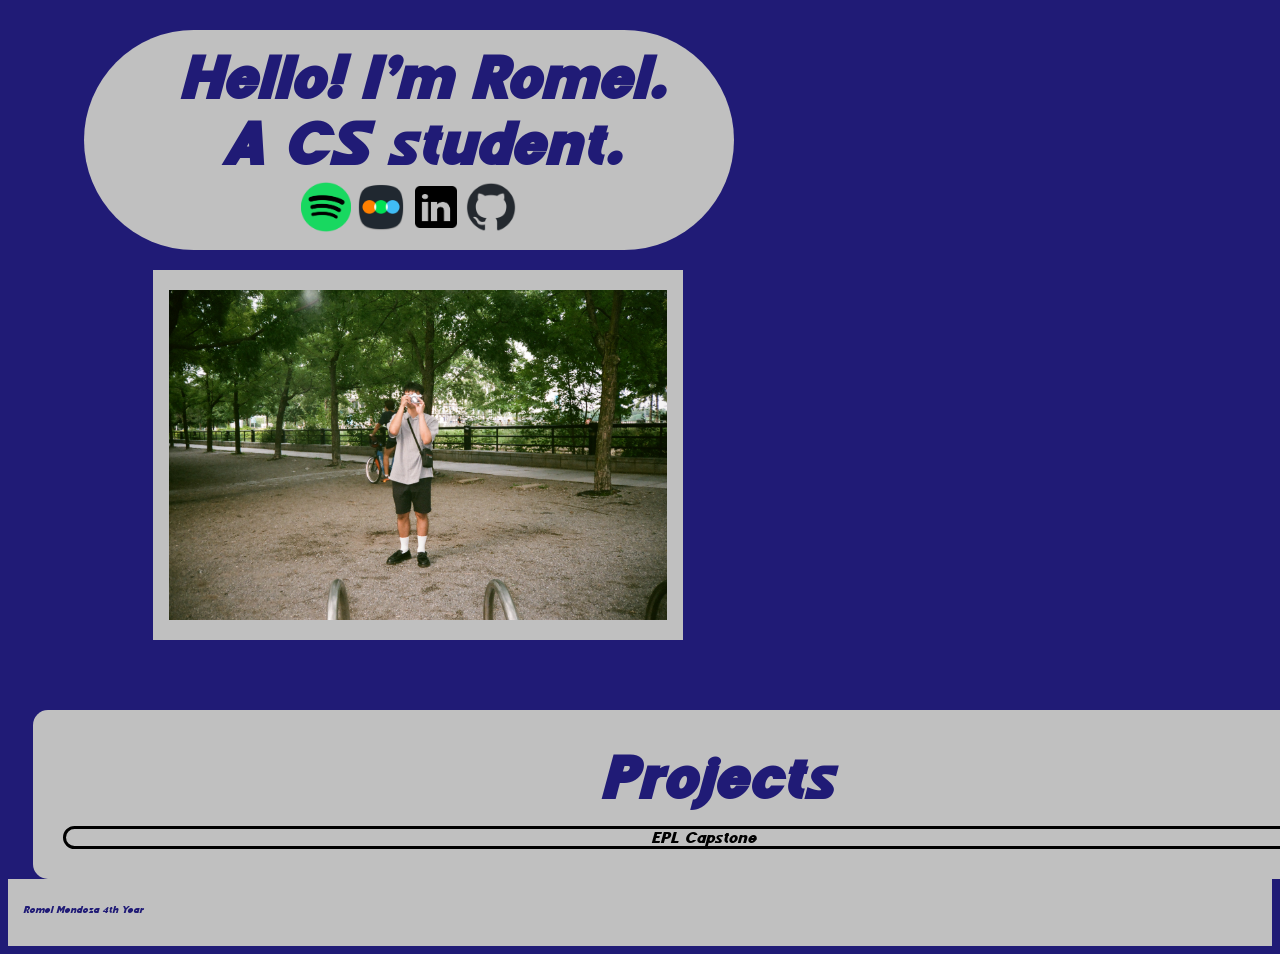
==== index.html @ 01d46e8c "Attempt" ====
<!DOCTYPE html>
  <html lang="en">
  <head>
    <title>Romels Website</title>
    <link rel="stylesheet" href="styles.css">
    <link rel="shortcut icon" href="Digivice.ico" type="image/x-icon">
  </head>
  <body>
    <script src="script.js" type="text/javascript"></script>
    <div id="bean">
      <h1>
        Hello! I'm Romel. 
        <br />
        A CS student.
        <br />
      </h1>
      <div id="links">
        <a style="text-decoration:none" href="https://open.spotify.com/user/solidmap132?si=a95562e9239c464f">
          <img id="spotify" title="spotify" src="spotifyicon.png" width="50px" height="50px" alt="The spotify icon">
        </a>
        <a style="text-decoration:none" href="https://boxd.it/2A4ab">
          <img id="letterboxd" title="letterboxd" src="letterboxdicon.png" width="50px" height="50px" alt="The letterboxd icon">
        </a>
        <a style="text-decoration:none" href="www.linkedin.com/in/romel-mendoza-0331072aa">
          <img id="linkedin" title="linkedin" src="linkedinicon.png" width="50px" height="50px" alt="The linkedin icon">
        </a>
        <a style="text-decoration:none" href="https://github.com/ormle">
          <img id="github" title="github" src="github-mark.png" width="50px" height="50px" alt="The github icon">
        </a>
      </div>
    </div> 
    <div id="frame">
      <img id="Romel" src="12.JPG" width=500px height=330px alt="A Picture of Romel" title="Romel">
    </div>
    <div class="accordion">
      <h1>Projects</h1>
      <div class="container">EPL Capstone
        <div class="content">Created a game for Stanley A Milner Library interactive wall.</div>
      </div>
    </div>
    <footer>
    <p id="footertext">Romel Mendoza 4th Year<p>
  </footer>
  </body>
</html>
---- styles.css ----
/*Fenord Font*/

@font-face {
  font-family: 'FenordItalic';
  src: local("fenord-italic"),
       url(fenord-italic.ttf);
  font-weight: normal;
  font-style: normal;
}

body {
    background-color: rgb(32, 27, 118);
    font-family: "FenordItalic";
    max-width: 100%;
    overflow-x: hidden;
}
h1 {
  font-size: 60px;
  color: rgb(32, 27, 118);
  padding: 15px 0px 5px 25px;
  margin: 0px;
}
div#bean {
  display: flex;
  flex-direction: column;
  width: 650px;
  height: 220px;
  background-color: silver;
  text-align: center;
  border-radius: 250px;
  margin: 30px 100px 20px 6%;
}

div#projectframe{
  display: flex;
  width: 1350px;
  height: 600px;
  flex-direction: column;
  align-items: center;
  background-color: silver;
  border-radius: 75px;
  margin: 20px 35px;
}

div#frame {
  display: flex;
  width: 530px;
  height: 370px;
  background-color: silver;
  justify-content: center;
  margin: 15px 0px 70px 145px;
}
img#Romel {
  padding: 20px 20px;
} 

/*Accordion settings
  Followed https://www.freecodecamp.org/news/build-an-accordion-menu-using-html-css-and-javascript/
  To make this
*/
.accordion {
  width: 1300px;
  margin: 0px 25px;
  background-color: silver;
  border-radius: 15px;
  padding: 20px 20px;
  text-align: center;
}

.accordion .container {
  position: relative;
  margin: 10px;
  border-radius: 15px;
  border: 0.2rem solid;
}

.accordion .label {
  position: relative;
  padding: 30px 60px;
  font-size: 25px;
  color: silver;
  cursor: pointer;
  text-align: start;
  border-radius: 10px;
  background-color: rgb(32, 27, 118);
}
/*Positions the plus sign 5px from the right*/
.accordion .label::before {
  content: '+';
  color: silver;
  position: absolute;
  top: 50%;
  right: 40px;
  font-size: 50px;
  transform: translateY(-50%);
}

.accordion .content {
  position: relative;
  height: 0;
  font-size: 20px;
  text-align: start;
  width: auto;
  overflow: hidden;
  transition: 0.1s;
  color: rgb(32, 27, 118);
  padding: 0px 60px;
}

.accordion .container.active .content {
  height: 100%;
  width: auto;
  background-color: silver;
  padding: 30px 60px;
  border-radius: 0px 0px 15px 15px;
  text-align: start;
}

.accordion .container.active .label::before {
  content: '-';
  font-size: 50px;
}

/*Footer*/
footer {
  align-content: end;
  justify-content: flex-end;
  background-color: silver;
}
#footertext {
  font-size: 10px;
  text-align: left;
  padding: 15px;
  color: rgb(32, 27, 118);
}
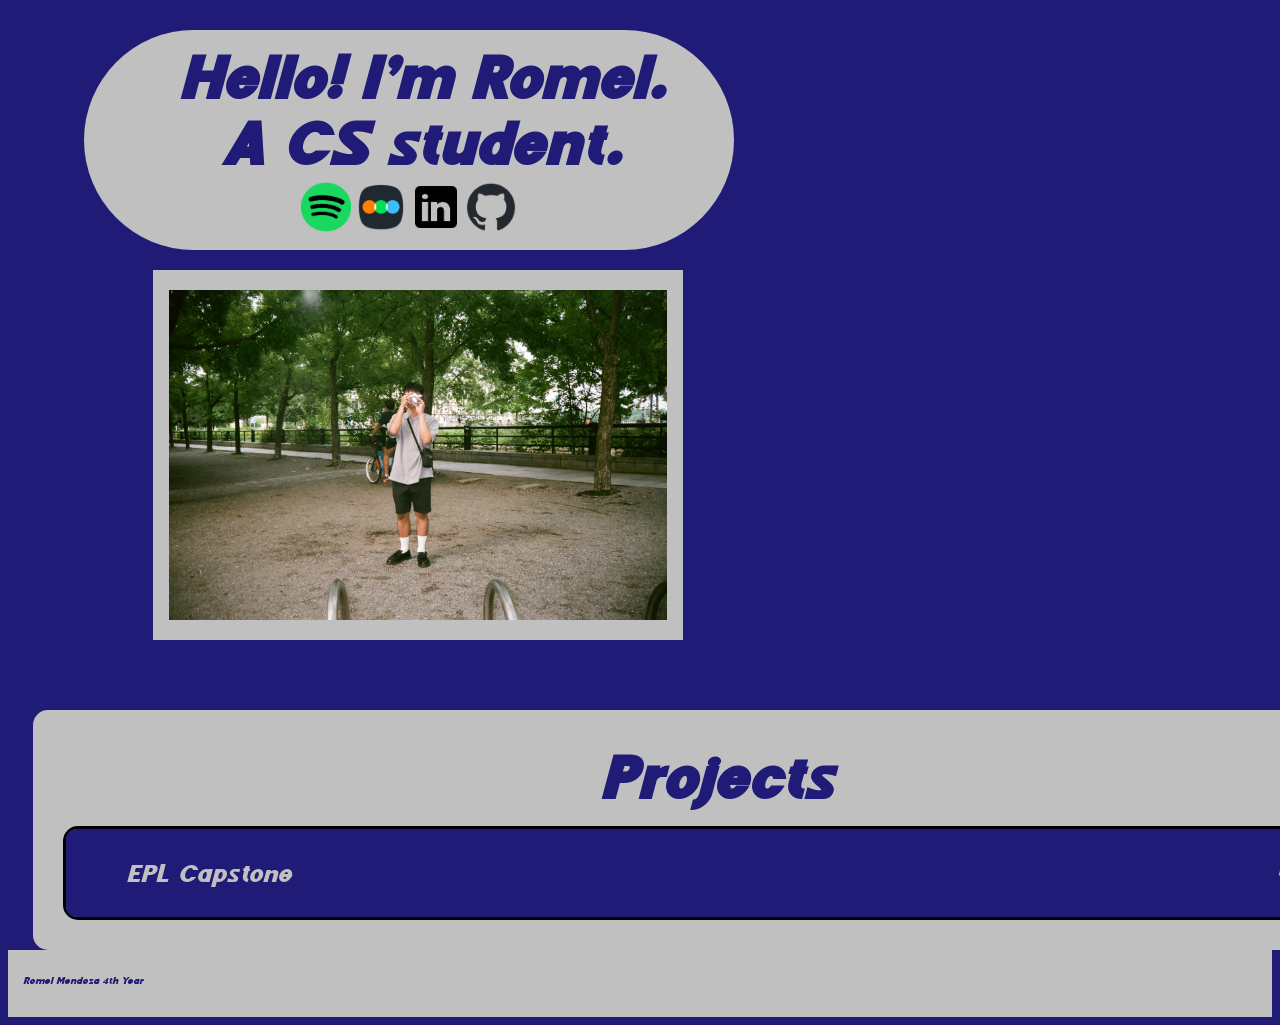
==== commit f6af419e: "revert" ====
--- a/index.html
+++ b/index.html
@@ -34,7 +34,8 @@
     </div>
     <div class="accordion">
       <h1>Projects</h1>
-      <div class="container">EPL Capstone
+      <div class="container">
+        <div class="label">EPL Capstone</div>
         <div class="content">Created a game for Stanley A Milner Library interactive wall.</div>
       </div>
     </div>
--- a/styles.css
+++ b/styles.css
@@ -118,7 +118,7 @@
 
 .accordion .container.active .label::before {
   content: '-';
-  font-size: 50px;
+  font-size: 40px;
 }
 
 /*Footer*/
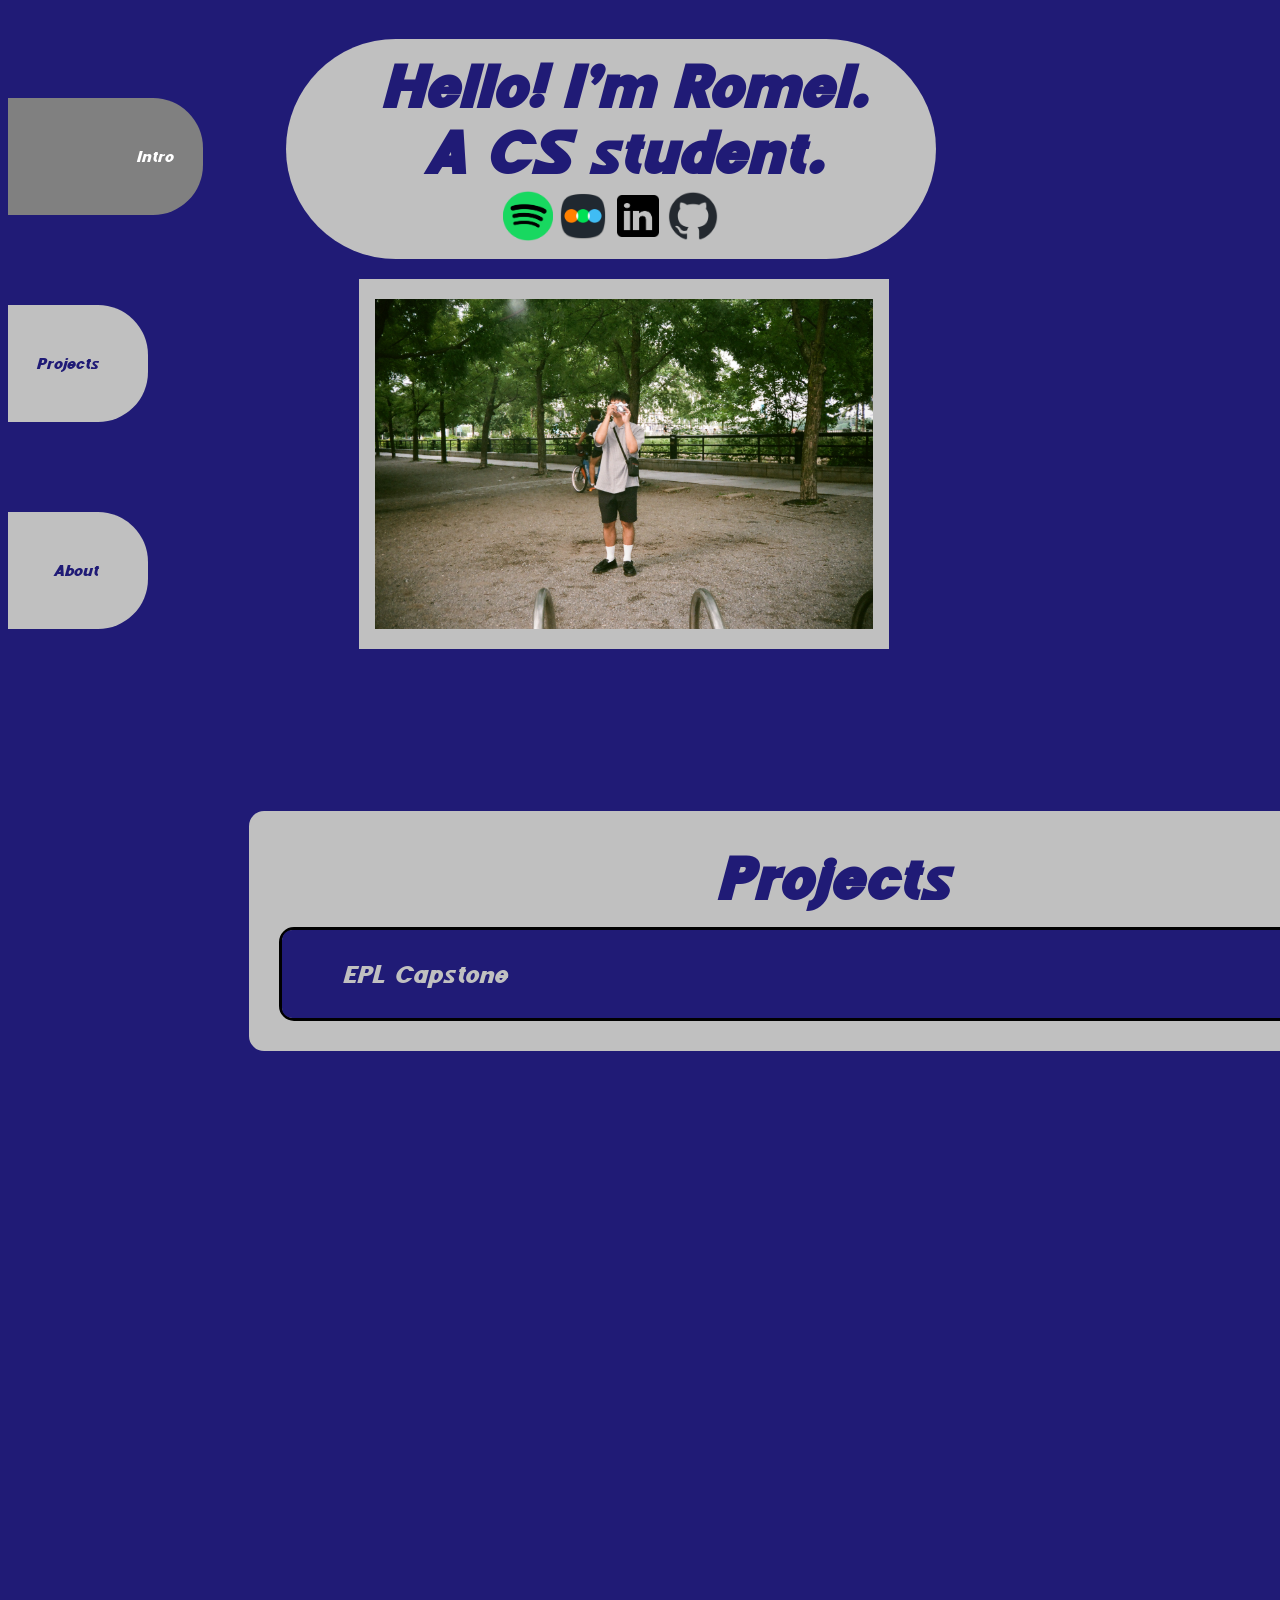
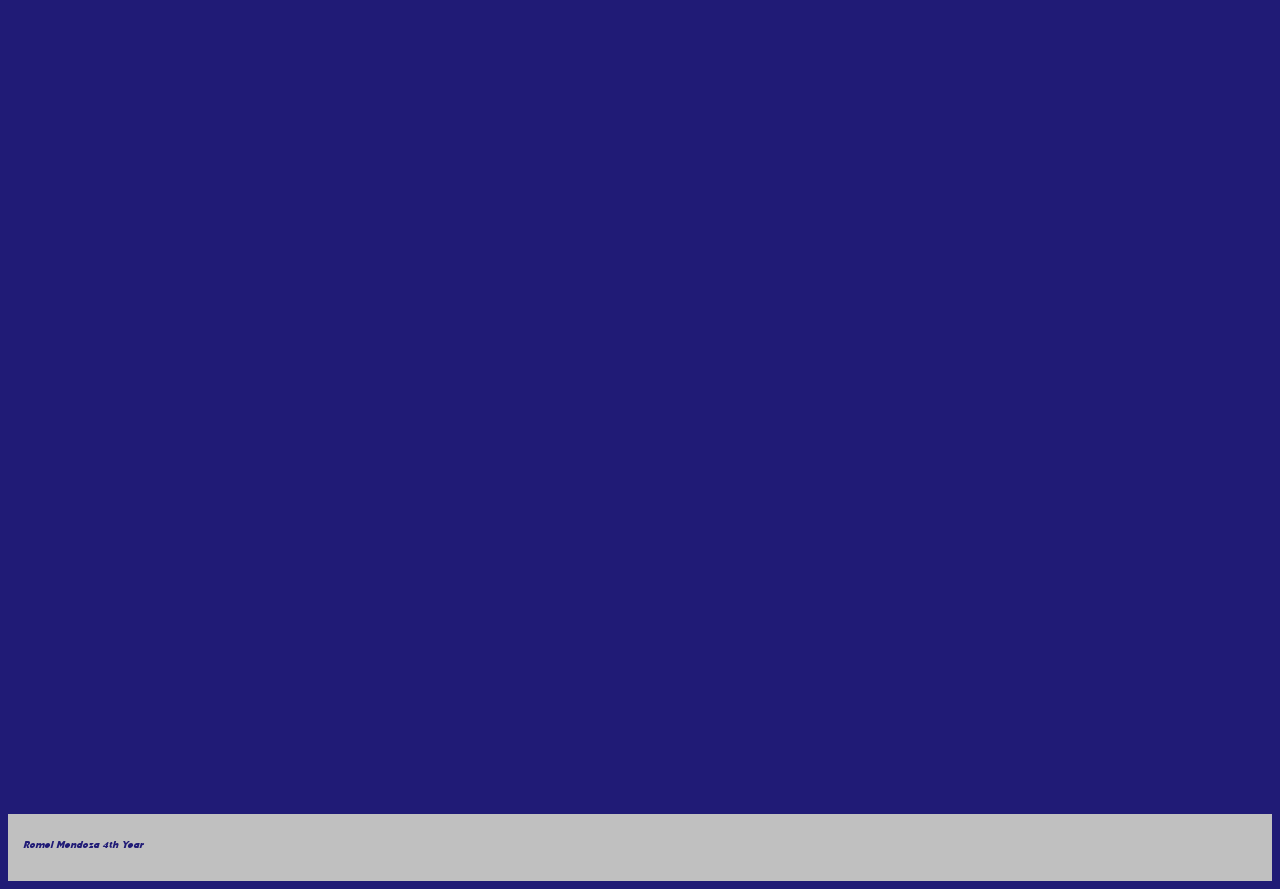
==== commit 4fde9bf1: "Sidebar navigation" ====
--- a/index.html
+++ b/index.html
@@ -7,37 +7,63 @@
   </head>
   <body>
     <script src="script.js" type="text/javascript"></script>
-    <div id="bean">
-      <h1>
-        Hello! I'm Romel. 
-        <br />
-        A CS student.
-        <br />
-      </h1>
-      <div id="links">
-        <a style="text-decoration:none" href="https://open.spotify.com/user/solidmap132?si=a95562e9239c464f">
-          <img id="spotify" title="spotify" src="spotifyicon.png" width="50px" height="50px" alt="The spotify icon">
-        </a>
-        <a style="text-decoration:none" href="https://boxd.it/2A4ab">
-          <img id="letterboxd" title="letterboxd" src="letterboxdicon.png" width="50px" height="50px" alt="The letterboxd icon">
-        </a>
-        <a style="text-decoration:none" href="www.linkedin.com/in/romel-mendoza-0331072aa">
-          <img id="linkedin" title="linkedin" src="linkedinicon.png" width="50px" height="50px" alt="The linkedin icon">
-        </a>
-        <a style="text-decoration:none" href="https://github.com/ormle">
-          <img id="github" title="github" src="github-mark.png" width="50px" height="50px" alt="The github icon">
-        </a>
+    <!-- Sidebar Navigation -->
+    <div class="sidebar">
+      <a class="active" href="#Intro">Intro</a>
+      <a href="#Projects">Projects</a>
+      <a href="#About">About</a>
+    </div>
+    
+    <!--Page Content-->
+    <!-- Intro -->
+    <div class="content" id="Intro">
+      <div id="bean">
+        <h1>
+          Hello! I'm Romel. 
+          <br />
+          A CS student.
+          <br />
+        </h1>
+        <div id="links">
+          <a style="text-decoration:none" href="https://open.spotify.com/user/solidmap132?si=a95562e9239c464f">
+            <img id="spotify" title="spotify" src="spotifyicon.png" width="50px" height="50px" alt="The spotify icon">
+          </a>
+          <a style="text-decoration:none" href="https://boxd.it/2A4ab">
+            <img id="letterboxd" title="letterboxd" src="letterboxdicon.png" width="50px" height="50px" alt="The letterboxd icon">
+          </a>
+          <a style="text-decoration:none" href="www.linkedin.com/in/romel-mendoza-0331072aa">
+            <img id="linkedin" title="linkedin" src="linkedinicon.png" width="50px" height="50px" alt="The linkedin icon">
+          </a>
+          <a style="text-decoration:none" href="https://github.com/ormle">
+            <img id="github" title="github" src="github-mark.png" width="50px" height="50px" alt="The github icon">
+          </a>
+        </div>
+      </div> 
+      <div id="frame">
+        <img id="Romel" src="12.JPG" width=500px height=330px alt="A Picture of Romel" title="Romel">
       </div>
-    </div> 
-    <div id="frame">
-      <img id="Romel" src="12.JPG" width=500px height=330px alt="A Picture of Romel" title="Romel">
     </div>
-    <div class="accordion">
-      <h1>Projects</h1>
-      <div class="container">
-        <div class="label">EPL Capstone</div>
-        <div class="content">Created a game for Stanley A Milner Library interactive wall.</div>
+    <!-- Projects -->
+    <div class="content" id="Projects">
+      <div class="accordion">
+        <h1>Projects</h1>
+        <div class="container">
+          <div class="label">EPL Capstone</div>
+          <div class="content" id="EPL">
+            <p>- As a team we created a game for Stanley A Milner Library interactive wall.
+              <br />
+              - We decided to create a bug catching game
+            </p>
+            <a style="text-decoration: none" href="https://www.epl.ca/digital-exhibits/#wall">
+              <img id="BugSnatch" src="IMG_4026.JPG" width="500px" height="330px" alt="An image of team ladybug in front of a digital wall with the game title Bug Snatch on it">
+            </a>
+          </div>
+        </div>
       </div>
+    </div>
+    <!-- About -->
+    <div class="content" id="About">
+
     </div>
     <footer>
     <p id="footertext">Romel Mendoza 4th Year<p>
--- a/styles.css
+++ b/styles.css
@@ -8,12 +8,61 @@
   font-style: normal;
 }
 
+/*Sidebar Navigation*/
+.sidebar {
+  margin: 0;
+  padding: 0;
+  width: 200px;
+  position: fixed;
+  height: 100%;
+  overflow: auto;
+  overflow-y: hidden;
+}
+
+/*Sidebar links*/
+.sidebar a {
+  display: block;
+  color: rgb(32, 27, 118);
+  padding: 50px 50px 50px;
+  text-decoration: none;
+  border-radius: 50px;
+  background-color: silver;
+  text-align: end;
+/* width: 100px; */
+  margin: 90px 60px 0px -100px;
+}
+
+/*Active/current section*/
+.sidebar a.active {
+  background-color: gray;
+  color: white;
+  width: 200px;
+  text-align: end;
+  padding: 50px 30px;
+  margin: 90px 0px 0px -65px;
+  width: 200px;
+}
+
+/*When mouse over*/
+.sidebar a:hover:not(.active) {
+  background-color: gray;
+  color: white;
+/* width: 100px; */
+}
+
 body {
     background-color: rgb(32, 27, 118);
     font-family: "FenordItalic";
     max-width: 100%;
     overflow-x: hidden;
 }
+
+div.content {
+  margin-left: 200px;
+  padding: 1px 16px;
+  height: 800px;
+}
+
 h1 {
   font-size: 60px;
   color: rgb(32, 27, 118);
@@ -48,7 +97,7 @@
   height: 370px;
   background-color: silver;
   justify-content: center;
-  margin: 15px 0px 70px 145px;
+  margin: 15px 0px 70px 135px;
 }
 img#Romel {
   padding: 20px 20px;
@@ -59,7 +108,7 @@
   To make this
 */
 .accordion {
-  width: 1300px;
+  width: 1100px;
   margin: 0px 25px;
   background-color: silver;
   border-radius: 15px;
@@ -114,11 +163,17 @@
   padding: 30px 60px;
   border-radius: 0px 0px 15px 15px;
   text-align: start;
+  margin: 0px;
 }
 
 .accordion .container.active .label::before {
   content: '-';
   font-size: 40px;
+}
+
+div#EPL {
+  display: flex;
+  flex-direction: row;
 }
 
 /*Footer*/
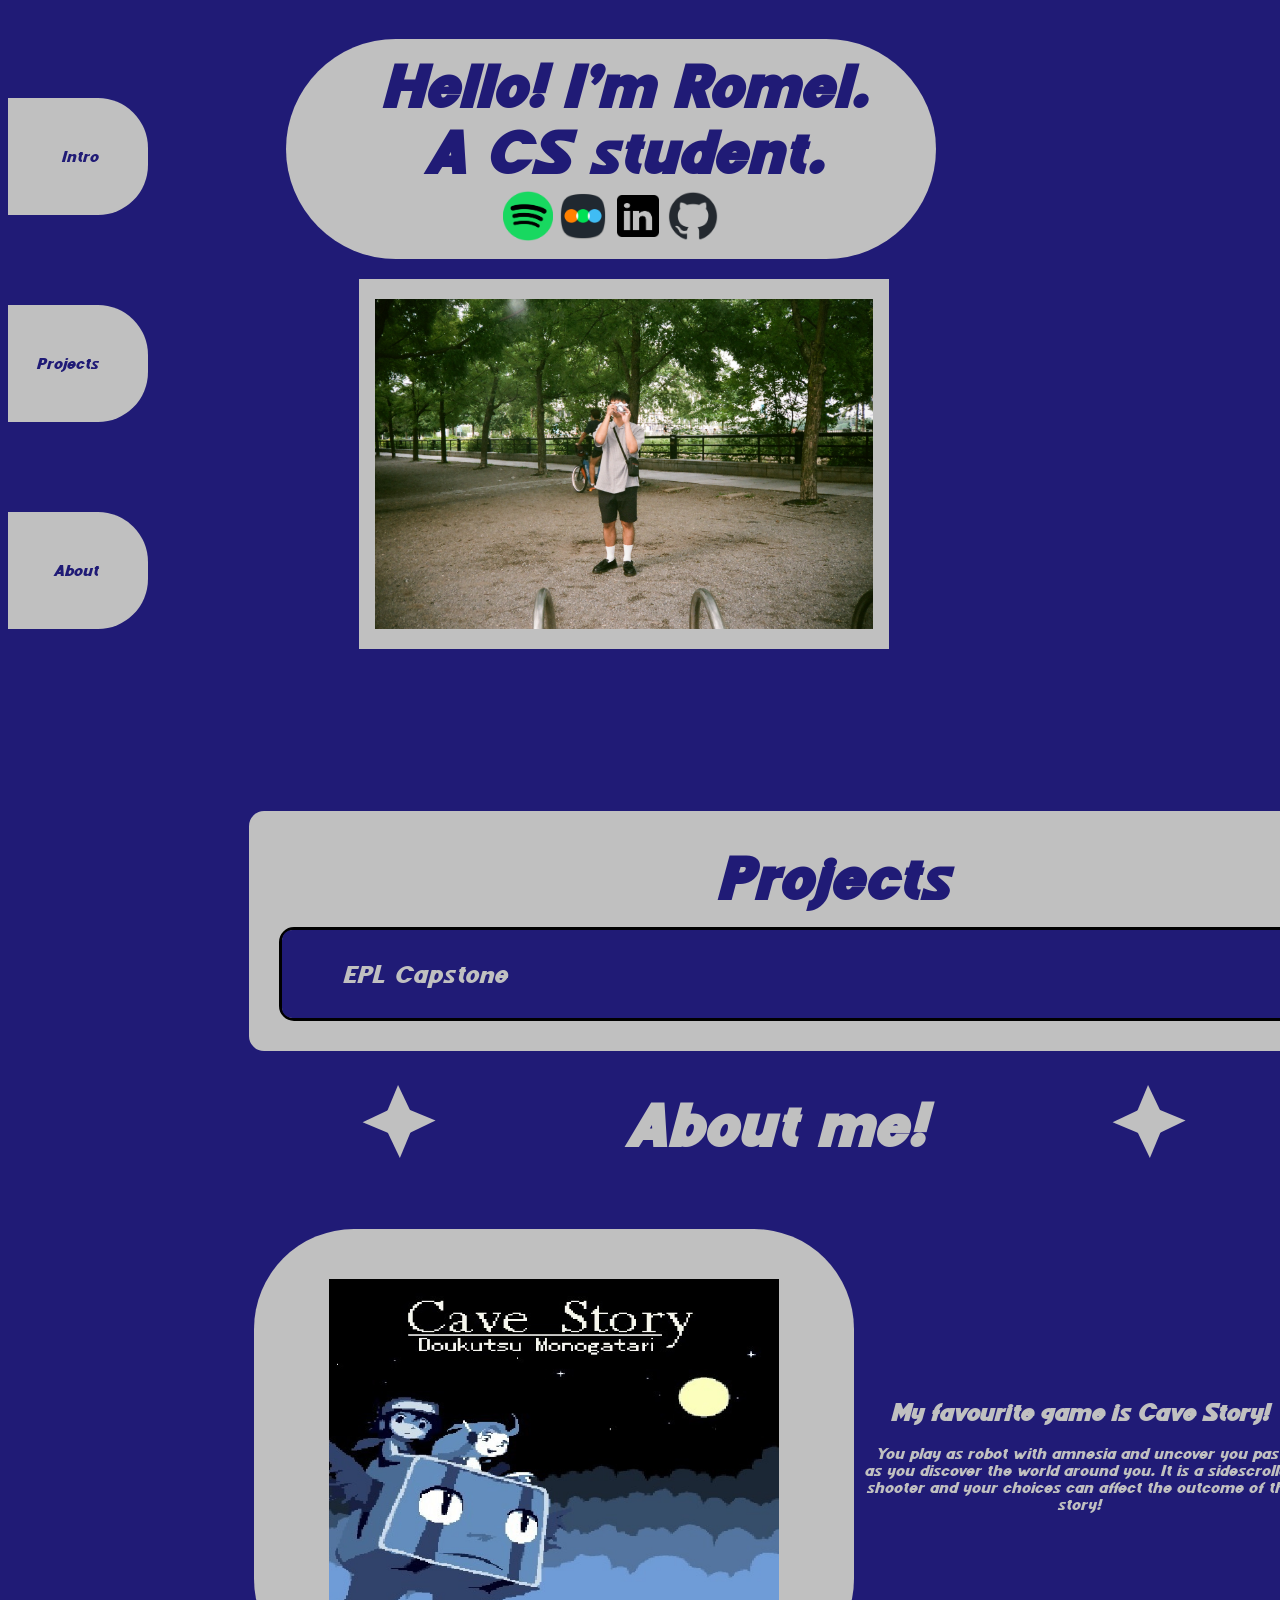
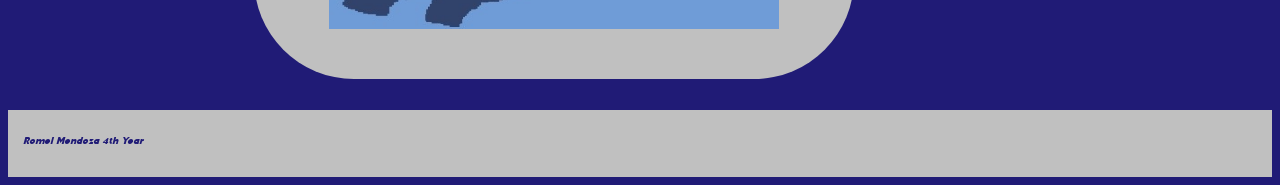
==== commit d4fab101: "About me section" ====
--- a/index.html
+++ b/index.html
@@ -9,7 +9,7 @@
     <script src="script.js" type="text/javascript"></script>
     <!-- Sidebar Navigation -->
     <div class="sidebar">
-      <a class="active" href="#Intro">Intro</a>
+      <a href="#Intro">Intro</a>
       <a href="#Projects">Projects</a>
       <a href="#About">About</a>
     </div>
@@ -63,7 +63,23 @@
     </div>
     <!-- About -->
     <div class="content" id="About">
-
+      <div class="star"></div>
+      <h1 id="about">About me!</h1>
+      <div class="star"></div>
+      <div class="row">
+        <div class="column">
+          <div id="smallFrame">
+            <a style="text-decoration: none" href="https://en.wikipedia.org/wiki/Cave_Story">
+              <img id="caveStory" src="cavestory.jpg" width="450px" height="350px" alt="An image of the two people on a flying toaster-like being above the skies in the night sky">
+            </a>
+          </div>
+        </div>
+        <div class="column">
+          <h2 id="favGame">My favourite game is Cave Story!</h2>
+          <p>You play as robot with amnesia and uncover you past as you discover the world around you. 
+             It is a sidescroller shooter and your choices can affect the outcome of the story!</p>
+        </div>
+      </div>
     </div>
     <footer>
     <p id="footertext">Romel Mendoza 4th Year<p>
--- a/styles.css
+++ b/styles.css
@@ -28,7 +28,6 @@
   border-radius: 50px;
   background-color: silver;
   text-align: end;
-/* width: 100px; */
   margin: 90px 60px 0px -100px;
 }
 
@@ -47,7 +46,6 @@
 .sidebar a:hover:not(.active) {
   background-color: gray;
   color: white;
-/* width: 100px; */
 }
 
 body {
@@ -63,12 +61,33 @@
   height: 800px;
 }
 
+div#Projects{
+  height: max-content;
+}
+
+div#About{
+  display: flex;
+  flex-wrap: wrap;
+  flex-direction: row;
+  align-content: flex-start;
+  justify-content: space-evenly;
+  height: max-content;
+  width: 1100px;
+}
+
 h1 {
   font-size: 60px;
   color: rgb(32, 27, 118);
   padding: 15px 0px 5px 25px;
   margin: 0px;
 }
+
+h1#about{
+  color: silver;
+  align-self: start;
+  padding: 40px 50px;
+}
+
 div#bean {
   display: flex;
   flex-direction: column;
@@ -99,6 +118,17 @@
   justify-content: center;
   margin: 15px 0px 70px 135px;
 }
+
+div#smallFrame {
+  display: flex;
+  width: 500px;
+  height: 350px;
+  background-color: silver;
+  justify-content: center;
+  border-radius: 100px;
+  padding: 50px;
+}
+
 img#Romel {
   padding: 20px 20px;
 } 
@@ -176,6 +206,62 @@
   flex-direction: row;
 }
 
+/*Four-pointed star*/
+.star{
+  position: relative;
+  margin: 50px;
+  width: 1em;
+  font-size: 2em;
+}
+
+.star:before{
+  content: "";
+  position: absolute;
+  background: silver;
+  width: 1em;
+  height: 1.15em;
+  transform: rotate(-45deg) skewX(22.5deg) skewY(22.5deg);
+}
+
+.star:after{
+  content: "";
+  position: absolute;
+  background: silver;
+  height: 1.15em;
+  width: 1em;
+  transform: rotate(45deg) skewX(22.5deg) skewY(22.5deg);
+}
+
+/*Row-columns*/
+.column {
+  color: silver;
+  float: right;
+  width: 50%;
+  text-align: center;
+  /* justify-content: center; */
+  padding: 30px;
+}
+
+.row{
+  display: flex;
+  justify-content: center;
+  flex-direction: row;
+  flex-wrap: nowrap;
+  align-content: stretch;
+  align-items: center;
+}
+
+h2#favGame {
+  
+}
+
+/* Clear floats after the columns */
+.row:after {
+  content: "";
+  display: table;
+  clear: both;
+}
+
 /*Footer*/
 footer {
   align-content: end;
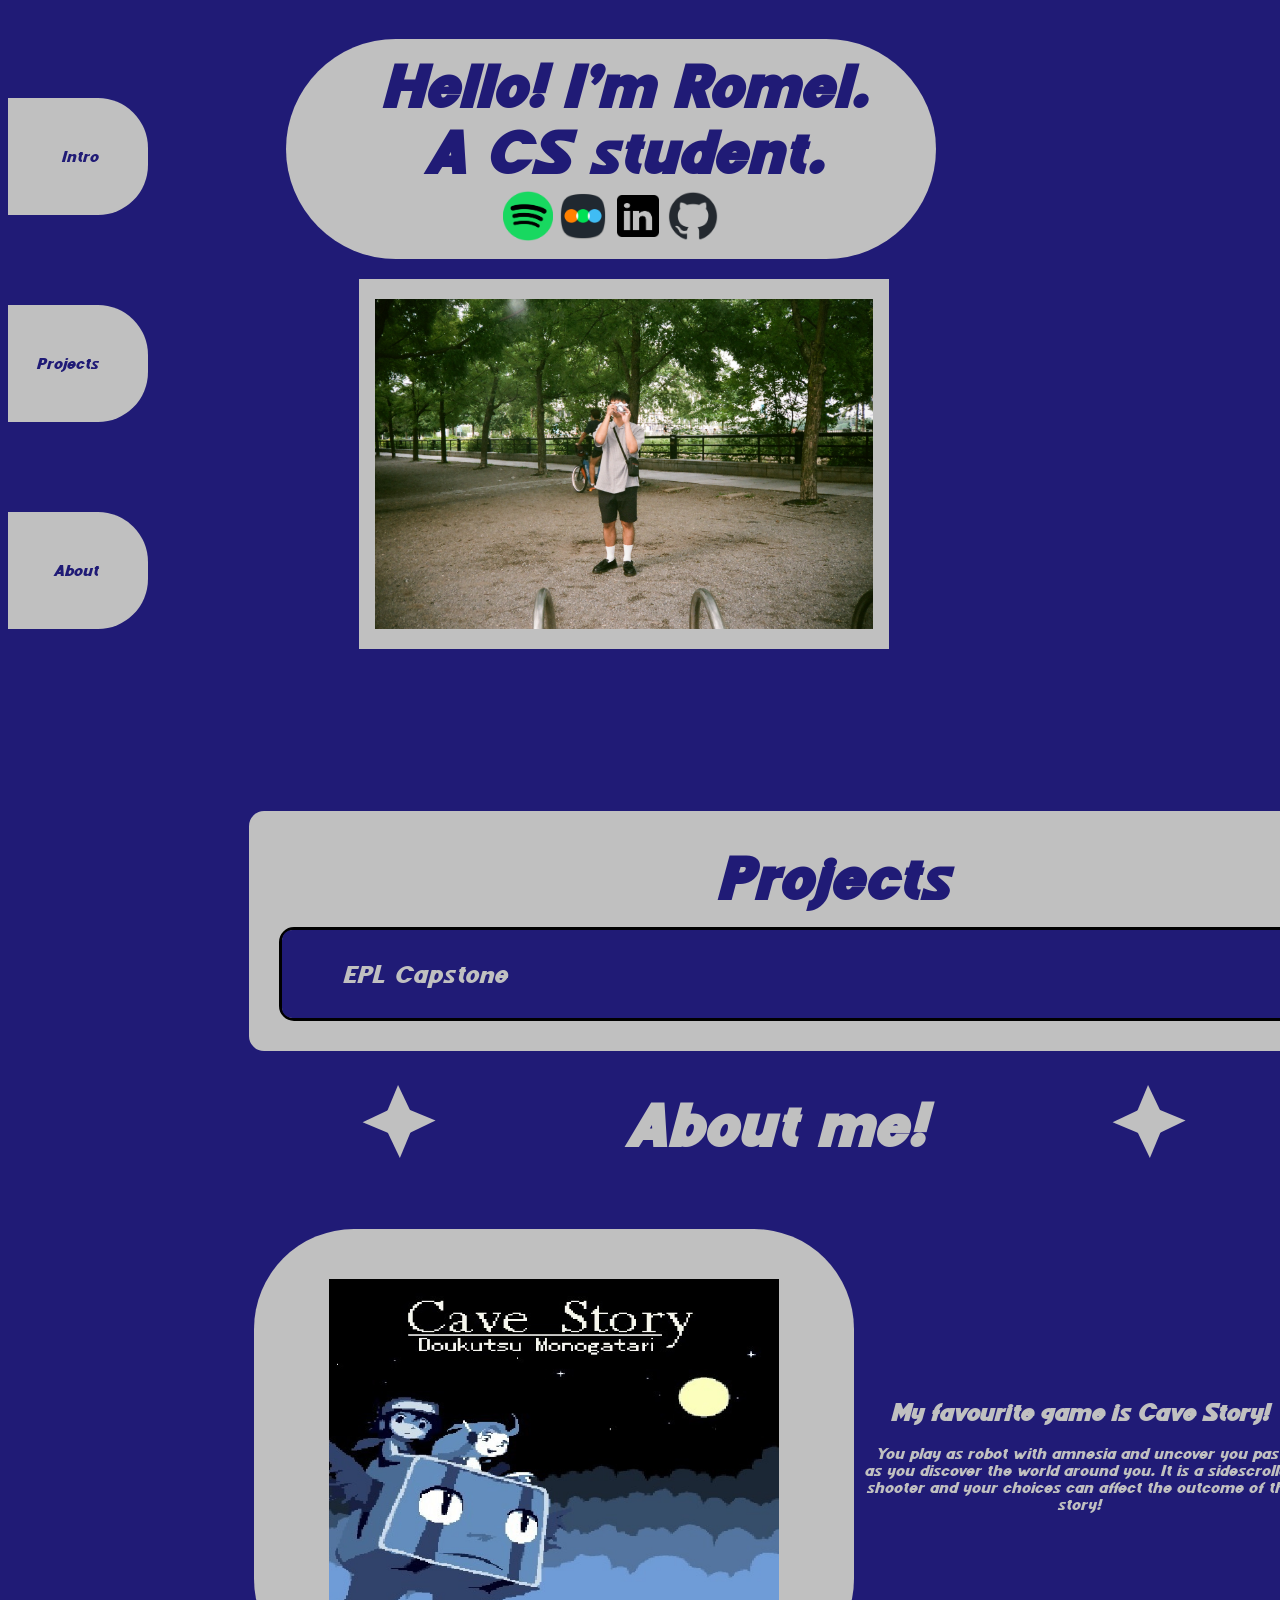
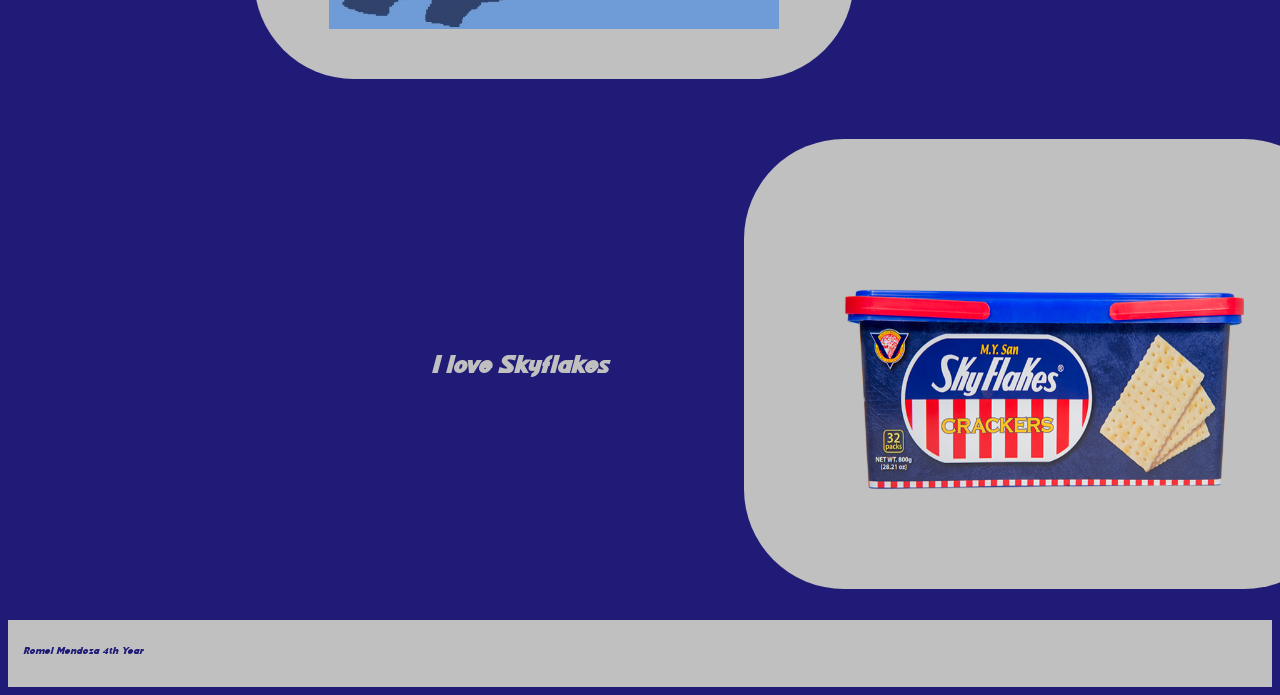
==== commit 375e8fe2: "Finish about me" ====
--- a/index.html
+++ b/index.html
@@ -31,7 +31,7 @@
           <a style="text-decoration:none" href="https://boxd.it/2A4ab">
             <img id="letterboxd" title="letterboxd" src="letterboxdicon.png" width="50px" height="50px" alt="The letterboxd icon">
           </a>
-          <a style="text-decoration:none" href="www.linkedin.com/in/romel-mendoza-0331072aa">
+          <a style="text-decoration:none" href="https://www.linkedin.com/in/romel-mendoza-0331072aa/">
             <img id="linkedin" title="linkedin" src="linkedinicon.png" width="50px" height="50px" alt="The linkedin icon">
           </a>
           <a style="text-decoration:none" href="https://github.com/ormle">
@@ -80,6 +80,16 @@
              It is a sidescroller shooter and your choices can affect the outcome of the story!</p>
         </div>
       </div>
+      <div class="row">
+        <div class="column">
+          <h2 id="favGame">I love Skyflakes</h2>
+        </div>
+        <div class="column">
+          <div id="smallFrame">
+            <img id="skyflakes" src="skyflakes.png" width="400px" height="200px" alt="An image of the Skyflakes saltine cracker brand">
+          </div>
+        </div>
+      </div>
     </div>
     <footer>
     <p id="footertext">Romel Mendoza 4th Year<p>
--- a/styles.css
+++ b/styles.css
@@ -129,6 +129,10 @@
   padding: 50px;
 }
 
+img#skyflakes {
+  padding: 100px;
+}
+
 img#Romel {
   padding: 20px 20px;
 } 
